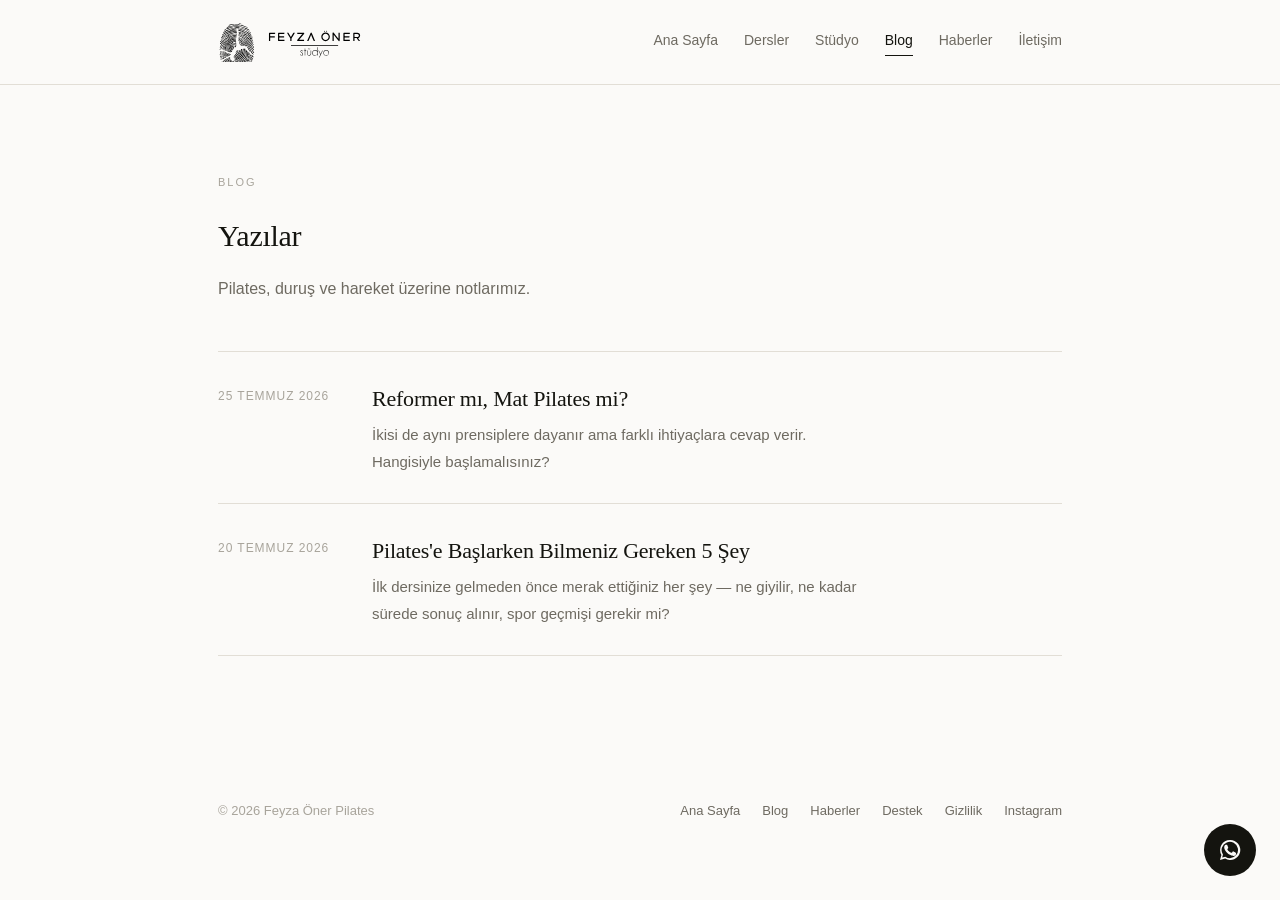
==== blog.html @ 28e69641 "Site: tanitim sayfalari, blog, haberler, galeri ve otomatik is akislari" ====
<!doctype html>
<html lang="tr">
<head>
<meta charset="utf-8" />
<meta name="viewport" content="width=device-width, initial-scale=1" />
<title>Blog — Feyza Öner Pilates</title>
<meta name="description" content="Pilates, duruş ve hareket üzerine yazılar." />
<link rel="icon" type="image/png" href="medya/favicon.png" />
<link rel="apple-touch-icon" href="medya/favicon.png" />
<link rel="stylesheet" href="style.css" />
</head>
<body>

<header class="nav"><div class="nav-inner" data-nav></div></header>

<section style="border-bottom:none">
  <div class="wrap">
    <p class="eyebrow">Blog</p>
    <h2>Yazılar</h2>
    <p class="sub">Pilates, duruş ve hareket üzerine notlarımız.</p>
    <div id="yazilar"><p class="empty">Yükleniyor...</p></div>
  </div>
</section>

<footer class="site" data-footer></footer>
<a class="wa-float" data-wa-float href="#"></a>

<script src="config.js"></script>
<script src="app.js"></script>
<script>
document.addEventListener('DOMContentLoaded', function () {
  window.yazilariGetir().then(function (liste) {
    var el = document.getElementById('yazilar');
    if (!liste.length) {
      el.innerHTML = '<p class="empty">Henüz yazı yok. Yakında burada olacağız.</p>';
      return;
    }
    el.innerHTML = liste.map(window.yaziKarti).join('');
  });
});
</script>
</body>
</html>
---- style.css ----
/* Feyza Öner Pilates — minimalist, tipografi odaklı editoryal tasarım */
:root {
  --paper: #FBFAF8;
  --paper-alt: #F3F1ED;
  --ink: #14140F;
  --ink-2: #3C3A34;
  --ink-3: #6E6A61;
  --ink-4: #A8A49B;
  --rule: #E2DED6;
  --accent: #4A5B4B;
  color-scheme: light;
}

* { box-sizing: border-box; }

html { -webkit-text-size-adjust: 100%; }

body {
  margin: 0;
  font-family: -apple-system, BlinkMacSystemFont, "Segoe UI", Roboto, Helvetica, Arial, sans-serif;
  font-size: 16px;
  line-height: 1.75;
  background: var(--paper);
  color: var(--ink-2);
  -webkit-font-smoothing: antialiased;
}

h1, h2, h3, .serif {
  font-family: ui-serif, Georgia, "Times New Roman", serif;
  font-weight: 400;
  color: var(--ink);
  letter-spacing: -0.01em;
}

img { max-width: 100%; height: auto; display: block; }
a { color: var(--ink); text-decoration: none; }

.wrap { max-width: 900px; margin: 0 auto; padding: 0 28px; }
.narrow { max-width: 680px; }

/* Küçük büyük harfli etiket */
.eyebrow {
  font-size: 11px;
  letter-spacing: 0.18em;
  text-transform: uppercase;
  color: var(--ink-4);
  margin: 0 0 18px;
}

/* Üst menü */
header.nav {
  border-bottom: 1px solid var(--rule);
  background: var(--paper);
}
.nav-inner {
  display: flex; align-items: center; justify-content: space-between;
  gap: 20px; height: 84px; max-width: 900px; margin: 0 auto; padding: 0 28px;
}
.brand {
  font-family: ui-serif, Georgia, serif;
  font-size: 18px; color: var(--ink); letter-spacing: -0.01em; white-space: nowrap;
  display: flex; align-items: center; gap: 11px;
}
.brand-isaret { height: 40px; width: auto; }
.brand-yazi { height: 31px; width: auto; }
.nav-links { display: flex; gap: 26px; }
.nav-links a {
  font-size: 14px; color: var(--ink-3); padding-bottom: 2px;
  border-bottom: 1px solid transparent;
}
.nav-links a:hover { color: var(--ink); }
.nav-links a.active { color: var(--ink); border-bottom-color: var(--ink); }

/* Giriş bölümü */
.hero { padding: 88px 0 80px; border-bottom: 1px solid var(--rule); }
.hero-grid {
  display: grid; grid-template-columns: 1fr 0.85fr; gap: 56px; align-items: center;
}
.hero h1 {
  font-size: 50px; line-height: 1.08; margin: 0 0 24px; max-width: 14ch;
}
.hero p {
  font-size: 18px; color: var(--ink-3); max-width: 44ch; margin: 0 0 36px;
}
.hero-gorsel img {
  width: 100%; aspect-ratio: 4 / 5; object-fit: cover; background: var(--paper-alt);
}

/* Bağlantı ve düğmeler */
.btn {
  display: inline-block; font-size: 14px; letter-spacing: 0.02em;
  padding: 14px 28px; border: 1px solid var(--ink); color: var(--ink);
  background: transparent; transition: background .18s ease, color .18s ease;
}
.btn:hover { background: var(--ink); color: var(--paper); }
.btn-wa { background: var(--ink); color: var(--paper); border-color: var(--ink); }
.btn-wa:hover { background: transparent; color: var(--ink); }
.btn-row { display: flex; gap: 14px; flex-wrap: wrap; align-items: center; }
.link-arrow { font-size: 14px; color: var(--ink-3); border-bottom: 1px solid var(--rule); padding-bottom: 2px; }
.link-arrow:hover { color: var(--ink); border-bottom-color: var(--ink); }

/* Bölümler */
section { padding: 88px 0; border-bottom: 1px solid var(--rule); }
section h2 { font-size: 30px; margin: 0 0 12px; }
section .sub { color: var(--ink-3); margin: 0 0 48px; max-width: 52ch; }
.alt { background: var(--paper-alt); }

/* Numaralı liste görünümlü hizmetler */
.grid { counter-reset: sira; }
.grid .card {
  counter-increment: sira;
  display: grid; grid-template-columns: 52px 1fr; gap: 4px 20px;
  padding: 26px 0; border-top: 1px solid var(--rule);
}
.grid .card::before {
  content: counter(sira, decimal-leading-zero);
  grid-row: 1 / span 2;
  font-family: ui-serif, Georgia, serif; font-size: 14px; color: var(--ink-4);
  padding-top: 4px;
}
.grid .card h3 { font-size: 20px; margin: 0; }
.grid .card p { margin: 0; color: var(--ink-3); font-size: 15px; max-width: 56ch; }

/* Blog listesi — kutusuz satırlar */
a.post {
  display: grid; grid-template-columns: 130px 1fr; gap: 4px 24px;
  padding: 28px 0; border-top: 1px solid var(--rule); color: inherit;
}
a.post:last-child { border-bottom: 1px solid var(--rule); }
a.post .date {
  grid-row: 1 / span 2;
  font-size: 12px; letter-spacing: 0.08em; text-transform: uppercase;
  color: var(--ink-4); padding-top: 6px;
}
a.post h3 { font-size: 22px; margin: 0; transition: opacity .18s ease; }
a.post p { margin: 0; color: var(--ink-3); font-size: 15px; max-width: 60ch; }
a.post:hover h3 { opacity: .6; }

/* İletişim */
.cols { display: grid; grid-template-columns: 1fr 1fr; gap: 56px; }
.info-list { list-style: none; padding: 0; margin: 0 0 32px; }
.info-list li {
  display: grid; grid-template-columns: 110px 1fr; gap: 12px;
  padding: 12px 0; border-top: 1px solid var(--rule); font-size: 15px;
}
.info-list .k {
  font-size: 11px; letter-spacing: 0.12em; text-transform: uppercase;
  color: var(--ink-4); padding-top: 5px;
}
.info-list a { border-bottom: 1px solid var(--rule); }

/* Yazı içeriği */
article.post-body { padding: 72px 0 40px; }
article.post-body h1 { font-size: 40px; line-height: 1.15; margin: 0 0 16px; max-width: 20ch; }
article.post-body .meta {
  font-size: 12px; letter-spacing: 0.1em; text-transform: uppercase;
  color: var(--ink-4); margin-bottom: 48px;
  padding-bottom: 24px; border-bottom: 1px solid var(--rule);
}
article.post-body h2 { font-size: 24px; margin: 48px 0 12px; }
article.post-body h3 { font-size: 19px; margin: 32px 0 8px; }
article.post-body p { margin: 0 0 22px; font-size: 17px; }
article.post-body ul, article.post-body ol { padding-left: 20px; margin: 0 0 22px; }
article.post-body li { margin-bottom: 10px; font-size: 17px; }
article.post-body blockquote {
  margin: 36px 0; padding: 0 0 0 24px; border-left: 1px solid var(--ink);
  font-family: ui-serif, Georgia, serif; font-size: 20px; line-height: 1.6; color: var(--ink);
}
article.post-body img { margin: 36px 0; }
article.post-body code {
  font-size: 90%; background: var(--paper-alt); padding: 2px 6px;
}
article.post-body a { border-bottom: 1px solid var(--rule); }
.post-body table {
  width: 100%; border-collapse: collapse; margin: 36px 0; font-size: 15px;
  display: block; overflow-x: auto;
}
.post-body th, .post-body td {
  border-bottom: 1px solid var(--rule); padding: 14px 16px 14px 0; text-align: left;
  vertical-align: top;
}
.post-body th {
  font-size: 11px; letter-spacing: 0.12em; text-transform: uppercase;
  color: var(--ink-4); font-weight: 400; border-bottom-color: var(--ink);
}
.post-body td { color: var(--ink-2); }

/* WhatsApp — sade koyu daire */
.wa-float {
  position: fixed; right: 24px; bottom: 24px; z-index: 30;
  width: 52px; height: 52px; border-radius: 50%;
  background: var(--ink); color: var(--paper);
  display: flex; align-items: center; justify-content: center;
  transition: transform .18s ease;
}
.wa-float:hover { transform: translateY(-2px); }
.wa-float svg { width: 24px; height: 24px; fill: var(--paper); }

/* Alt bilgi */
footer.site {
  padding: 56px 0 72px; color: var(--ink-4); font-size: 13px;
}
footer.site .wrap { display: flex; justify-content: space-between; gap: 20px; flex-wrap: wrap; }
footer.site nav { display: flex; gap: 22px; }
footer.site a { color: var(--ink-3); }
footer.site a:hover { color: var(--ink); }

.empty { color: var(--ink-4); padding: 40px 0; font-size: 15px; }

/* Haber kaynağı etiketi */
.kaynak { color: var(--ink-4); }

/* Galeri */
.medya-grid {
  display: grid; grid-template-columns: repeat(auto-fill, minmax(260px, 1fr));
  gap: 28px 24px;
}
.medya { margin: 0; }
.medya img, .medya video { width: 100%; display: block; background: var(--paper-alt); }
.medya-genis { grid-column: 1 / -1; max-width: 720px; }
.oran-16-9 { position: relative; padding-top: 56.25%; background: var(--paper-alt); }
.oran-16-9 iframe {
  position: absolute; inset: 0; width: 100%; height: 100%; border: 0;
}
.medya figcaption {
  font-size: 13px; color: var(--ink-3); padding-top: 10px;
  border-top: 1px solid var(--rule); margin-top: 10px;
}

@media (max-width: 780px) {
  .wrap { padding: 0 22px; }
  /* Menü iki satıra iner; bağlantılar yatayda kayabilir (çubuk gizli). */
  .nav-inner {
    height: auto; padding: 14px 0 0; flex-direction: column;
    align-items: stretch; gap: 10px;
  }
  .brand { padding: 0 22px; }
  .nav-links {
    gap: 20px; padding: 0 22px 12px; overflow-x: auto;
    scrollbar-width: none; -ms-overflow-style: none;
  }
  .nav-links::-webkit-scrollbar { display: none; }
  .nav-links a { font-size: 13px; white-space: nowrap; }
  .hero { padding: 48px 0 48px; }
  .hero-grid { grid-template-columns: 1fr; gap: 36px; }
  .hero h1 { font-size: 36px; max-width: none; }
  .hero p { font-size: 17px; }
  .hero-gorsel img { aspect-ratio: 3 / 2; }
  .brand-isaret { height: 32px; }
  .brand-yazi { height: 25px; }
  section { padding: 56px 0; }
  section h2 { font-size: 25px; }
  section .sub { margin-bottom: 32px; }
  .cols { grid-template-columns: 1fr; gap: 40px; }
  a.post { grid-template-columns: 1fr; gap: 8px; padding: 22px 0; }
  a.post .date { grid-row: auto; padding-top: 0; }
  a.post h3 { font-size: 20px; }
  .grid .card { grid-template-columns: 34px 1fr; gap: 4px 14px; padding: 22px 0; }
  article.post-body { padding: 48px 0 32px; }
  article.post-body h1 { font-size: 30px; }
  article.post-body p, article.post-body li { font-size: 16px; }
  footer.site .wrap { flex-direction: column; gap: 14px; }
}
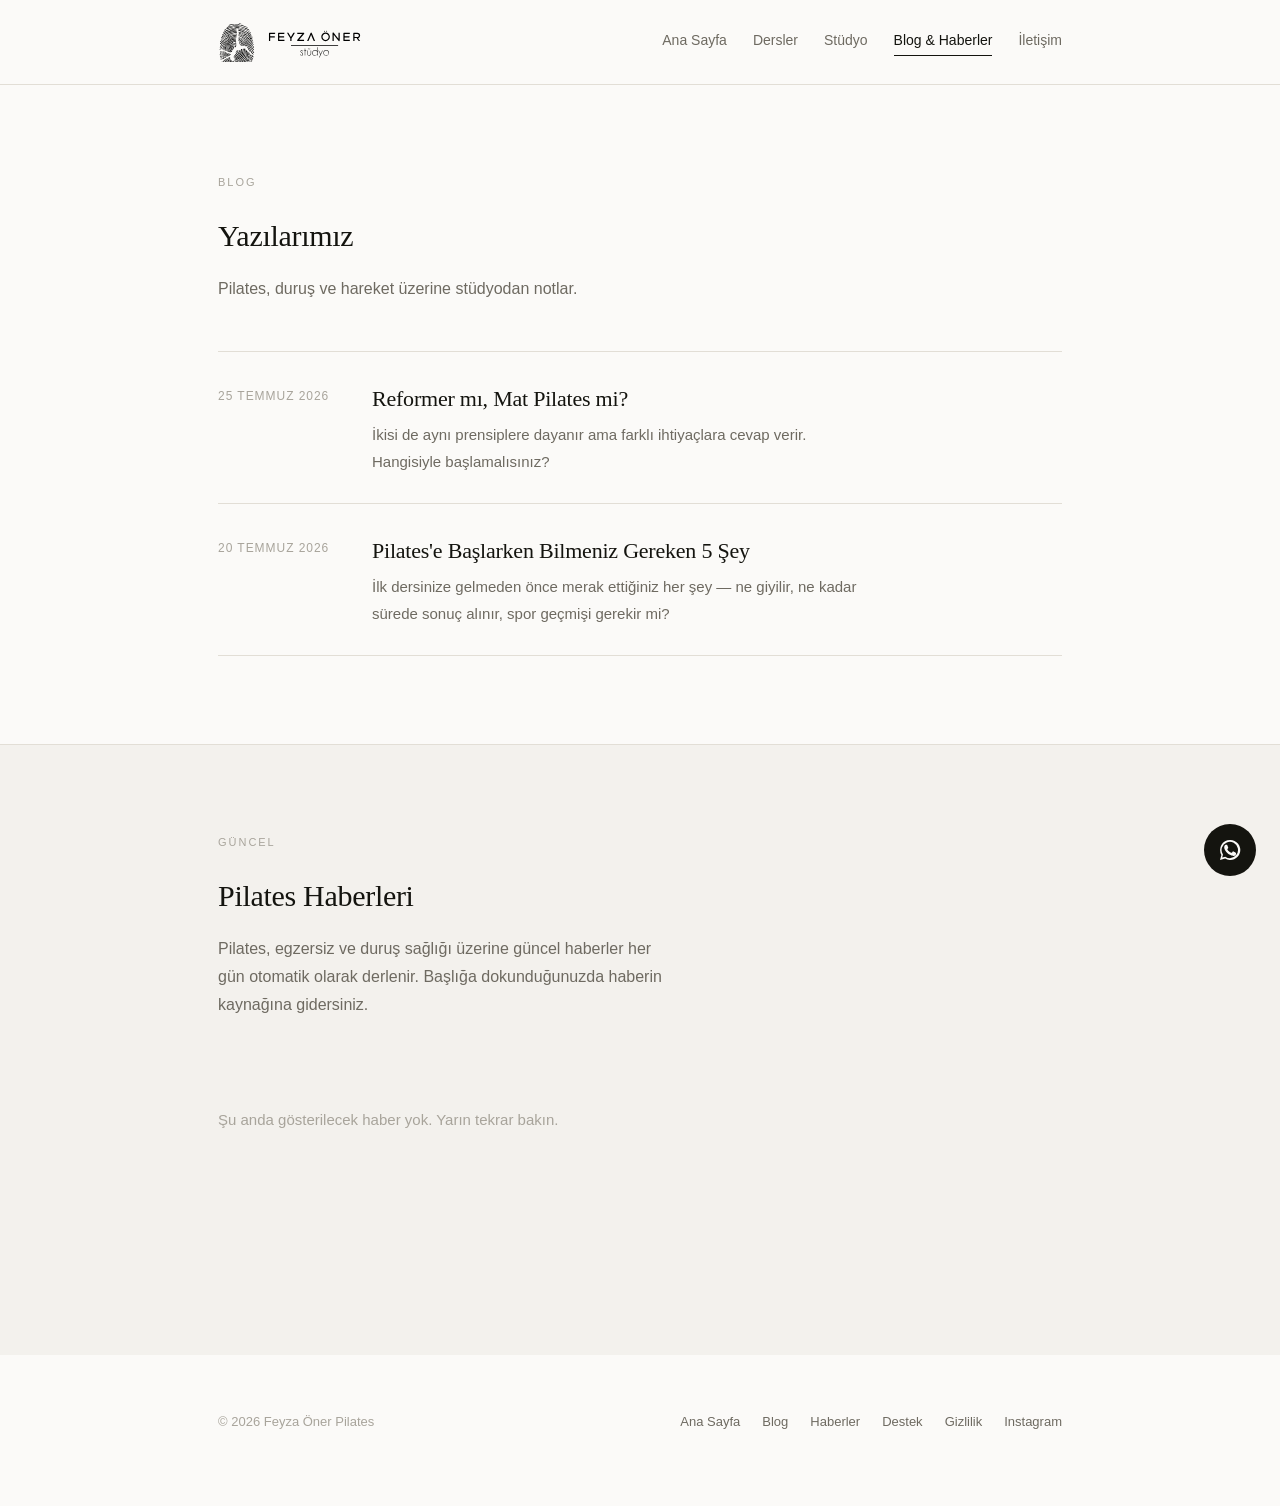
==== commit c9d692d3: "Blog ve haberler tek sayfada; Jekyll kapatildi, haber toplayici duzeltildi - blog.html artik hem yaz" ====
--- a/blog.html
+++ b/blog.html
@@ -4,7 +4,7 @@
 <meta charset="utf-8" />
 <meta name="viewport" content="width=device-width, initial-scale=1" />
 <title>Blog — Feyza Öner Pilates</title>
-<meta name="description" content="Pilates, duruş ve hareket üzerine yazılar." />
+<meta name="description" content="Pilates, duruş ve hareket üzerine yazılarımız ve güncel pilates haberleri." />
 <link rel="icon" type="image/png" href="medya/favicon.png" />
 <link rel="apple-touch-icon" href="medya/favicon.png" />
 <link rel="stylesheet" href="style.css" />
@@ -13,12 +13,25 @@
 
 <header class="nav"><div class="nav-inner" data-nav></div></header>
 
-<section style="border-bottom:none">
+<section>
   <div class="wrap">
     <p class="eyebrow">Blog</p>
-    <h2>Yazılar</h2>
-    <p class="sub">Pilates, duruş ve hareket üzerine notlarımız.</p>
+    <h2>Yazılarımız</h2>
+    <p class="sub">Pilates, duruş ve hareket üzerine stüdyodan notlar.</p>
     <div id="yazilar"><p class="empty">Yükleniyor...</p></div>
+  </div>
+</section>
+
+<section id="haberler" class="alt" style="border-bottom:none">
+  <div class="wrap">
+    <p class="eyebrow">Güncel</p>
+    <h2>Pilates Haberleri</h2>
+    <p class="sub">
+      Pilates, egzersiz ve duruş sağlığı üzerine güncel haberler her gün otomatik
+      olarak derlenir. Başlığa dokunduğunuzda haberin kaynağına gidersiniz.
+    </p>
+    <div id="haberListesi"><p class="empty">Yükleniyor...</p></div>
+    <p id="guncelleme" class="empty" style="padding-top:24px"></p>
   </div>
 </section>
 
@@ -37,6 +50,11 @@
     }
     el.innerHTML = liste.map(window.yaziKarti).join('');
   });
+
+  window.haberleriGetir(
+    document.getElementById('haberListesi'),
+    document.getElementById('guncelleme')
+  );
 });
 </script>
 </body>
--- a/style.css
+++ b/style.css
@@ -148,6 +148,10 @@
   color: var(--ink-4); padding-top: 5px;
 }
 .info-list a { border-bottom: 1px solid var(--rule); }
+.harita-ipucu {
+  display: inline-block; margin-top: 4px;
+  font-size: 12px; letter-spacing: 0.06em; color: var(--ink-4);
+}
 
 /* Yazı içeriği */
 article.post-body { padding: 72px 0 40px; }
@@ -216,7 +220,11 @@
   gap: 28px 24px;
 }
 .medya { margin: 0; }
-.medya img, .medya video { width: 100%; display: block; background: var(--paper-alt); }
+/* Tüm görseller aynı oranda kırpılır; ızgara hizalı ve düzenli görünür. */
+.medya img, .medya video {
+  width: 100%; display: block; background: var(--paper-alt);
+  aspect-ratio: 4 / 5; object-fit: cover; object-position: center;
+}
 .medya-genis { grid-column: 1 / -1; max-width: 720px; }
 .oran-16-9 { position: relative; padding-top: 56.25%; background: var(--paper-alt); }
 .oran-16-9 iframe {
